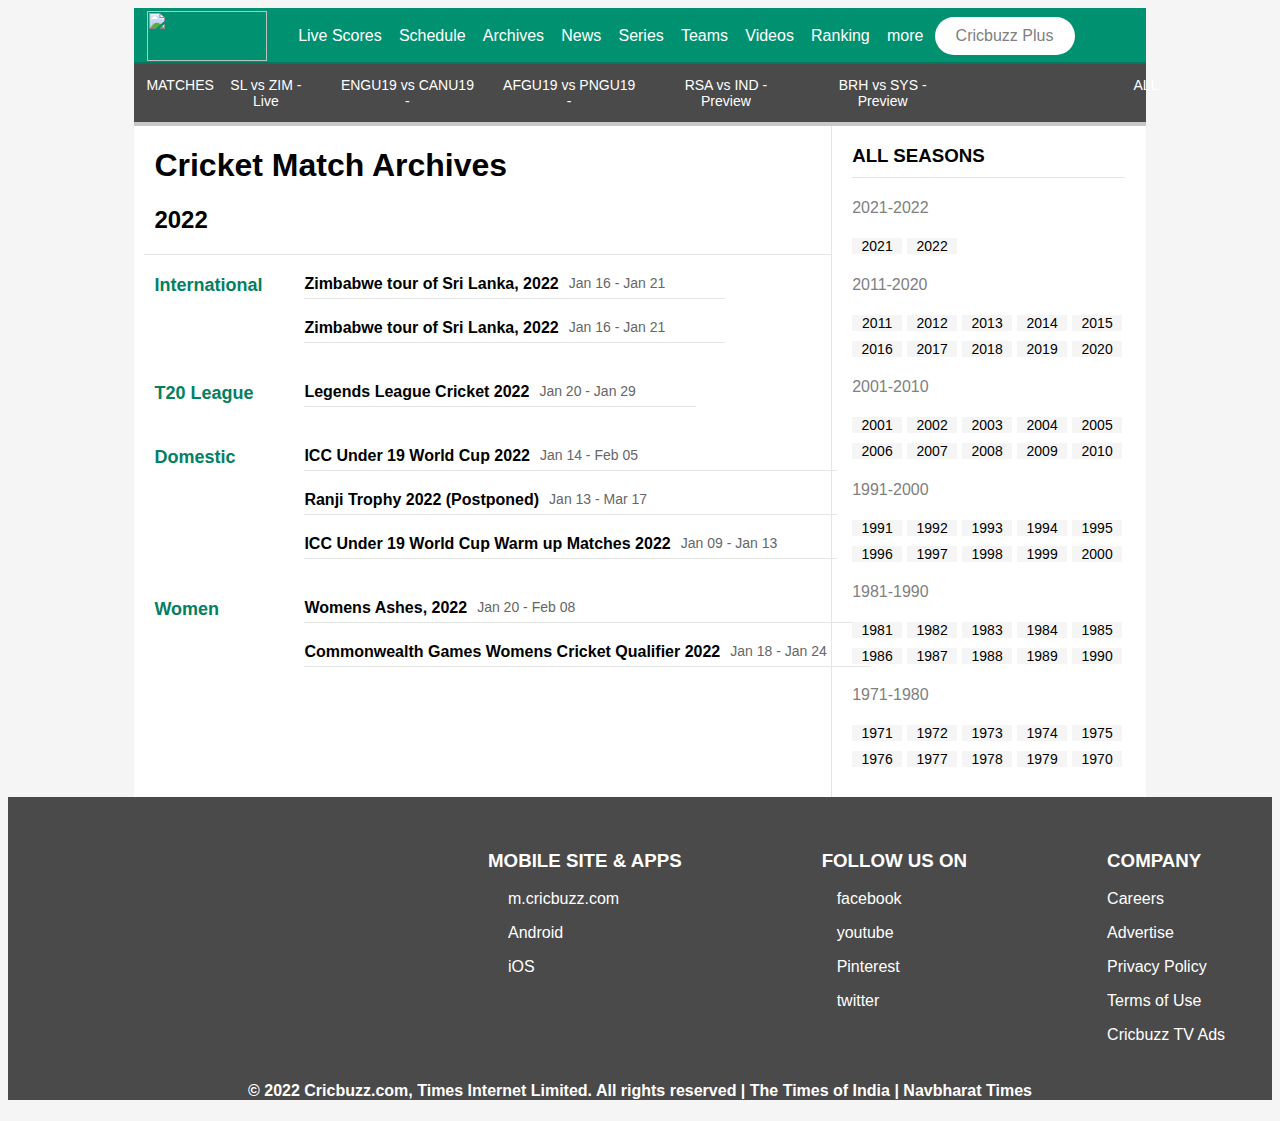
==== archives.html @ 1499c92e "Add via cmd" ====
<!DOCTYPE html>
<html lang="en">
<head>
    <meta charset="UTF-8">
    <meta http-equiv="X-UA-Compatible" content="IE=edge">
    <meta name="viewport" content="width=device-width, initial-scale=1.0">
    <title>archives_cricbuzz</title>
    <script
      src="https://kit.fontawesome.com/3fd17396c4.js"
      crossorigin="anonymous"
    ></script>
    <link rel="stylesheet" href="archives.css"/>
    <link rel="stylesheet" href="navBar.css">
    <link rel="stylesheet" href="footer.css">
    <link rel="shortcut icon" href="cric.ico" type="image/x-icon">
</head>
<body>
    <div id="nav_container">
        
        <div id="nav_Uppercontainer">
            <ul id="up">
                <li><img id="homepage"
                    src="https://m.cricbuzz.com/public/images/cricbuzz/cb_logo.svg"
                    alt=""></li>
                    <li><a href="liveScore.html">Live Scores</a></li>
                    <li><a href="schedule.html">Schedule</a></li>
                    <li><a href="archives.html">Archives</a></li>
                    <li><a href="">News <i class="fas fa-sort-down"></i></a>
                    <div class="drop_Down_Bar">
                        <ul>
                            <li>All Stories</li>
                            <li>Cricbuzz Plus</li>
                            <li>Latest News</li>
                            <li>Topics</li>
                            <li>Spotlight</li>
                            <li>Opinion</li>
                            <li>Specials</li>
                            <li>Stats & Analysis</li>
                            <li>Interviews</li>
                            <li>Live Blogs</li>
                            <li>Harsha Bhogle</li>
                        </ul>
                    </div>
                </li>
                <li><a href="">Series <i class="fas fa-sort-down"></i></a>
                    <div class="drop_Down_Bar">
                        <ul>
                            <li> India tour of South Africa, 2021-22 </li>
                            <li> The Ashes, 2021-22 </li>
                            <li> Zimbabwe tour of Sri Lanka, 2022 </li>
                            <li> Ireland tour of West Indies, 2022 </li>
                            <li> ICC Under 19 World Cup 2022 </li>
                            <li> Super Smash 2021-22 </li>
                            <li> Big Bash League 2021-22 </li>
                            <li> Womens Ashes, 2022 </li>
                            <li> All Series » </li>
                        </ul>
                    </div>
                </li>
                <li><a href="">Teams <i class="fas fa-sort-down"></i></a>
                    <div class="drop_Down_Bar" style="width: 400px;">
                        <div>
                            
                            <ul>
                                <h4 style="margin-top: 20px; color: black;">TEST TEAMS</h4>
                                <li>India</li>
                                <li>Ireland</li>
                                <li>Pakistan</li>
                                <li>Australia</li>
                                <li>Sri lanka</li>
                                <li>Bangladesh</li>
                                <li>England</li>
                                <li>West Indies</li>
                                <li>South Africa</li>
                                <li>Zimbabwe</li>
                                <li>New Zealand</li>
                                <li>Afganistan</li>
                            </ul>
                        </div>
                        <div >
                            <ul>
                                <h4 style="margin-top: 20px; color: black;">ASSOCIATE</h4>
                                <li>Belgium</li>
                                <li>Italy</li>
                                <li>Botswana</li>
                                <li>Iran</li>
                                <li>Denmark</li>
                                <li>Singapore</li>
                                <li>Namibia</li>
                                <li>Canada</li>
                                <li>Uganda</li>
                                <li>Malaysia</li>
                                <li>Nepal</li>
                                <li>Germany</li>
                            </ul>
                        </div>
                    </div>
                </li>
                <li><a href="">Videos <i class="fas fa-sort-down"></i></a>
                    <div class="drop_Down_Bar">
                        <ul>
                            <li>All videos</li>
                            <li>Catagories</li>
                            <li>Playlists</li>
                        </ul>
                </div>
                </li>
                <li><a href="">Ranking <i class="fas fa-sort-down"></i></a>
                    <div class="drop_Down_Bar">
                        <ul>
                            <li>ICC Rankings Men</li>
                            <li>ICC Rankings Women</li>
                        </ul>
                    </div>
                </li>
                <li><a href="">more <i class="fas fa-sort-down"></i></a>  
                    <div class="drop_Down_Bar">
                        <ul>
                            <li>World Test Championship</li>
                            <li>World Cup Super League</li>
                            <li>Quiz</li>
                            <li>Photos</li>
                            <li>Mobile Apps</li>
                            <li>Careers</li>
                            <li>Contact Us</li>
                        </ul>
                    </div>
                </li> 
                <li><button id="btn">Cricbuzz Plus</button></li>
                <li id="nav_search"><href="#" style="padding: 0px 12px;" ><i class="fas  fa-search" ></i></li>
                <li id="nav_signup"> <href="#" style="padding: 0px 12px;" ><i class="far fa-user-circle" ></i></li>              
            </ul>
        </div>

    <div id="nav_Lowercontainer">
        <a href="">MATCHES</a>
        <a href="">SL vs ZIM - Live</a>
        <a href="">ENGU19 vs CANU19 -</a>
        <a href="">AFGU19 vs PNGU19 -</a>
        <a href="">RSA vs IND - Preview</a>
        <a href="" id="k">BRH vs SYS - Preview</a>
        <a href="" id="nav_all">ALL <i class="fas fa-sort-down"></i></a>
    </div>
</div>
    <div id="containerarchives">
        <div id="seventyside">
            <div style="border-bottom: solid #E3E6E3 1px;">
                <h1 style="margin-left: 10px;">Cricket Match Archives</h1>
                <h2 style="margin-left: 10px;">2022</h2>
            </div>
            <div id="impflex">
                <div>
                    <div id="green">International</div>
                </div>

                <div>
                    <div class="black">
                        <div >Zimbabwe tour of Sri Lanka, 2022 </div>
                        <div id="grey">Jan 16 - Jan 21</div>
                    </div>
                    <div class="black">
                        <div >Zimbabwe tour of Sri Lanka, 2022 </div>
                        <div id="grey">Jan 16 - Jan 21</div>
                    </div>
                </div>
            </div>


            <div id="impflex">
                <div>
                    <div id="green">T20 League</div>
                </div>

                <div>
                    <div class="black">
                        <div >Legends League Cricket 2022 </div>
                        <div id="grey">Jan 20 - Jan 29</div>
                    </div>
                </div>
            </div>


            <div id="impflex">
                <div>
                    <div id="green">Domestic</div>
                </div>

                <div>
                    <div class="black">
                        <div >ICC Under 19 World Cup 2022 </div>
                        <div id="grey">Jan 14 - Feb 05</div>
                    </div>
                    <div class="black">
                        <div >Ranji Trophy 2022 (Postponed)</div>
                        <div id="grey">Jan 13 - Mar 17</div>
                    </div>
                    <div class="black">
                        <div >ICC Under 19 World Cup Warm up Matches 2022 </div>
                        <div id="grey">Jan 09 - Jan 13</div>
                    </div>
                </div>
            </div>

            <div id="impflex">
                <div>
                    <div id="green">Women</div>
                </div>

                <div>
                    <div class="black">
                        <div >Womens Ashes, 2022 </div>
                        <div id="grey">Jan 20 - Feb 08</div>
                    </div>

                    <div class="black">
                        <div >Commonwealth Games Womens Cricket Qualifier 2022</div>
                        <div id="grey">Jan 18 - Jan 24</div>
                    </div>
                </div>
            </div>
           

        </div>



        <div id="thirtyside">
            <h3 id="allseason">ALL SEASONS</h3>
            <h4 id="yeargrey">2021-2022</h4>
            <div id="stylesarc">
                <div id="extended">2021</div>
                <div id="extended">2022</div>
            </div>

            <h4 id="yeargrey">2011-2020</h4>
            <div id="stylesarc">
                <div id="extended">2011</div>
                <div id="extended">2012</div>
                <div id="extended">2013</div>
                <div id="extended">2014</div>
                <div id="extended">2015</div>
                <div id="extended">2016</div>
                <div id="extended">2017</div>
                <div id="extended">2018</div>
                <div id="extended">2019</div>
                <div id="extended">2020</div>
            </div>

            <h4 id="yeargrey">2001-2010</h4>
            <div id="stylesarc">
                <div id="extended">2001</div>
                <div id="extended">2002</div>
                <div id="extended">2003</div>
                <div id="extended">2004</div>
                <div id="extended">2005</div>
                <div id="extended">2006</div>
                <div id="extended">2007</div>
                <div id="extended">2008</div>
                <div id="extended">2009</div>
                <div id="extended">2010</div>
            </div>


            <h4 id="yeargrey">1991-2000</h4>
            <div id="stylesarc">
                <div id="extended">1991</div>
                <div id="extended">1992</div>
                <div id="extended">1993</div>
                <div id="extended">1994</div>
                <div id="extended">1995</div>
                <div id="extended">1996</div>
                <div id="extended">1997</div>
                <div id="extended">1998</div>
                <div id="extended">1999</div>
                <div id="extended">2000</div>
            </div>


            <h4 id="yeargrey">1981-1990</h4>
            <div id="stylesarc">
                <div id="extended">1981</div>
                <div id="extended">1982</div>
                <div id="extended">1983</div>
                <div id="extended">1984</div>
                <div id="extended">1985</div>
                <div id="extended">1986</div>
                <div id="extended">1987</div>
                <div id="extended">1988</div>
                <div id="extended">1989</div>
                <div id="extended">1990</div>
            </div>


            <h4 id="yeargrey">1971-1980</h4>
            <div id="stylesarc">
                <div id="extended">1971</div>
                <div id="extended">1972</div>
                <div id="extended">1973</div>
                <div id="extended">1974</div>
                <div id="extended">1975</div>
                <div id="extended">1976</div>
                <div id="extended">1977</div>
                <div id="extended">1978</div>
                <div id="extended">1979</div>
                <div id="extended">1970</div>
            </div>
            
        </div>
    </div>
    <div id="footer">
        <div class="logoforfooter">
            <img width="100px" class="logoforfooterimg" src="https://www.cricbuzz.com/images/cb_logo.svg" alt="">
        </div>
        <div class="footerlines">
            <div class="footerline1">
                 <h3>MOBILE SITE & APPS</h3>  
             
               <p><i class="fas fa-globe"></i>m.cricbuzz.com</p> 
                <p> <i class="fas fa-robot"></i>Android</p>
                <p>  <i class="fas fa-apple-alt"></i></i> iOS</p>
            </div>

            <div class="footerline2">
                <h3>FOLLOW US ON</h3>
                <p> <i class="fab fa-facebook-f"></i>facebook</p>
              
                <p> <i class="fab fa-youtube"></i>youtube</p>
                <p> <i class="fab fa-pinterest"></i>Pinterest</p>
                   <p> <i class="fab fa-twitter-square"></i>twitter</p>
            </div>

            <div class="footerline3">
                <h3>COMPANY</h3>
                <p>Careers</p>
                <p>Advertise</p>
                <p>Privacy Policy</p>
                <p>Terms of Use</p>
                <p>Cricbuzz TV Ads</p>
               
            </div>
            

        </div>
        <h4>© 2022 Cricbuzz.com, Times Internet Limited. All rights reserved | The Times of India | Navbharat Times</h4>
    </div>
</body>
</html>
<script src="NavBar.js"></script>
---- archives.css ----
*{
    font-family: helvetica,Segoe UI,Arial,sans-serif;
}
#containerarchives{
    width: 80%;
    margin: auto;
    display: flex;
    background-color: white;
}


#impflex{
    width: 100%;
    display: flex;
    margin-top: 20px;
    margin-bottom: 20px;
}

#seventyside{
    width: 69%;
    border-right: solid #E3E6E3 1px;
    padding-left: 10px ;
}

#green{
    font-size: 18px;
    color: #028062;
    font-weight: bold;
    width: 110px;
    margin-left: 10px;
    
}


.black{
    width: 100%;
    margin-right: 20px;
    margin-left: 40px;
    font-size: 16px;
    font-weight: bold;
    display: flex;
    padding-bottom: 5px;
    margin-bottom: 20px;
    border-bottom: solid #E3E6E3 1px;
}

#grey{
    width: auto;
    font-size: 14px;
    color: #666;
    font-weight: lighter;
    margin-left: 10px;
}



#allseason{
    margin-bottom: 20px;
    padding-bottom: 10px ;;
    border-bottom: solid #E3E6E3 1px ;
}

#thirtyside{
    width: 29%;
    padding-left: 20px ;
    margin-bottom: 30px;
   
}

#yeargrey{
    font-weight: lighter;
    color: grey;
}

#stylesarc{
    display: grid;
    grid-template-columns: repeat(5,50px);
    grid-template-rows: 2;
    column-gap: 5px;
    row-gap: 10px;
    
}

#matchdate{
    width: 700px;
    display: flex;
}

#extended{
    background-color: #f5f5f5;
    width: 50px;
    font-size: 14px;
    text-align: center;
    margin-right: 5px;
    padding-left: 0;
    
}

#extended:hover{
    background-color: #E3E6E3;
    cursor: pointer;
    color: black;
 }
---- navBar.css ----
*{
            box-sizing: border-box;
            font-family: 'Noto Sans', sans-serif;
        }
     body{
         font-family: sans-serif;
         background-color: whitesmoke;
     }
     #nav_container{
         width: 80%;
        margin: auto;
        border-bottom: 4px solid rgb(201, 199, 199);
     }
     #nav_Uppercontainer{
         background-color: #009270;
         text-align: center;
         height: 3.5rem;
         border-bottom: 2px solid #02795d;
     }
     #nav_Uppercontainer a{
         text-decoration: none;
         color: white;
         font-size: 16px;
        align-items: center;
        margin: 0px;
        padding: 19px 6px;
     }

     #nav_signup:hover{
         background-color: #009270 ;
     }
     #nav_Uppercontainer a:hover{
         background-color: #00775b ;
     }
     
     #nav_Uppercontainer ul{
         display: flex;
         justify-content: space-around;
         list-style: none;
         color: white;
         margin: auto;
         text-decoration: none;
        align-items: center;
        height: 56px;
     }
     #nav_Uppercontainer img{
        width: 120px;
        height: 50px;
        padding: 0px;
        margin-top: 4px;
        margin-left: -30px;
        margin-right: 20px;
     }
     #nav_Uppercontainer img:hover, #nav_Uppercontainer button:hover{
         cursor: pointer;
     }
     #nav_Uppercontainer button{
         padding: 10px;
         width: 140px;
         border: none;
         background-color: white;
         color: gray;
         border-radius: 20px;
         font-size: 16px;
     }
     #nav_signup{
         font-size: 30px;
     }
     #nav_signup:hover{
         cursor: pointer;
     }
     #nav_search{
         font-size: 20px;
         opacity: 80%;
         margin-left: 10px;
     }
     #nav_search:hover{
        background-color: #009270 ;
        cursor: pointer;
     }
     .drop_Down_Bar{
         display: none;
     }
     
     #nav_Uppercontainer ul li:hover .drop_Down_Bar{
        display: flex;
         position: absolute;
         background-color: white;
         margin-top: 20px;
         margin-left: 0px;
        justify-content: space-around;
        box-shadow: rgba(0, 0, 0, 0.16) 0px 10px 36px 0px, rgba(0, 0, 0, 0.06) 0px 0px 0px 1px;
     }
     #nav_Uppercontainer ul li:hover .drop_Down_Bar ul{
         display: block;
         margin: 0px;
         height: 100%;
         width: 140%;
         text-align: left;
         padding: 0px;
     }
     #nav_Uppercontainer ul li:hover .drop_Down_Bar ul li{
         width: 100%;
         background: transparent;
         color: black;
         padding: 10px ;
     }
     #nav_Uppercontainer ul li:hover .drop_Down_Bar ul li:hover{
         background-color:  #eeeeee;
         cursor: pointer;
     }
     #nav_Lowercontainer{
         background-color: #4a4a4a;
         display: grid;
         grid-template-columns: 7% 12% 16% 16% 15% 16% 30%;
         text-align: center;
     }
     #nav_Lowercontainer>a{
         text-decoration: none;
         color: white;
         font-size: 14px;
         padding: 13px 12px;
     }
     #nav_Lowercontainer>a:hover{
         background-color: #333333;
     }
     #nav_all{
         margin-left: 158px;
         margin-right: auto;
         padding-left: 25px;
         padding-right: 45px;

     }
     #nav_container .fas{
    margin: 0px;
}
---- footer.css ----
#footer{
    width: 100%;
    height: 100%;
    background-color: rgb(74,74,74);
}
.logoforfooterimg{
    margin-left: 250px;
    margin-top: 90px;
    width: 140px;
}

.footerlines{
    display: flex;

}

.footerline1{
    margin-left: 480px;
    margin-top: -60px;
    color: white;

}

.footerline2{
    margin-left: 140px;
    margin-top: -60px;
    color: white;
}

.footerline3{
    margin-left: 140px;
    margin-top: -60px;
    color: white;
}
.footerh1{
    color: white;
      text-align: center;
      margin-top: 100px  ;
}
.footerlines p:hover{
    cursor: pointer;
}
 .fas{
     margin-right: 20px;
     
 }
 .fab{
     margin-right: 15px;
    
 }
#footer h4{
    color: white;
    text-align: center;
}
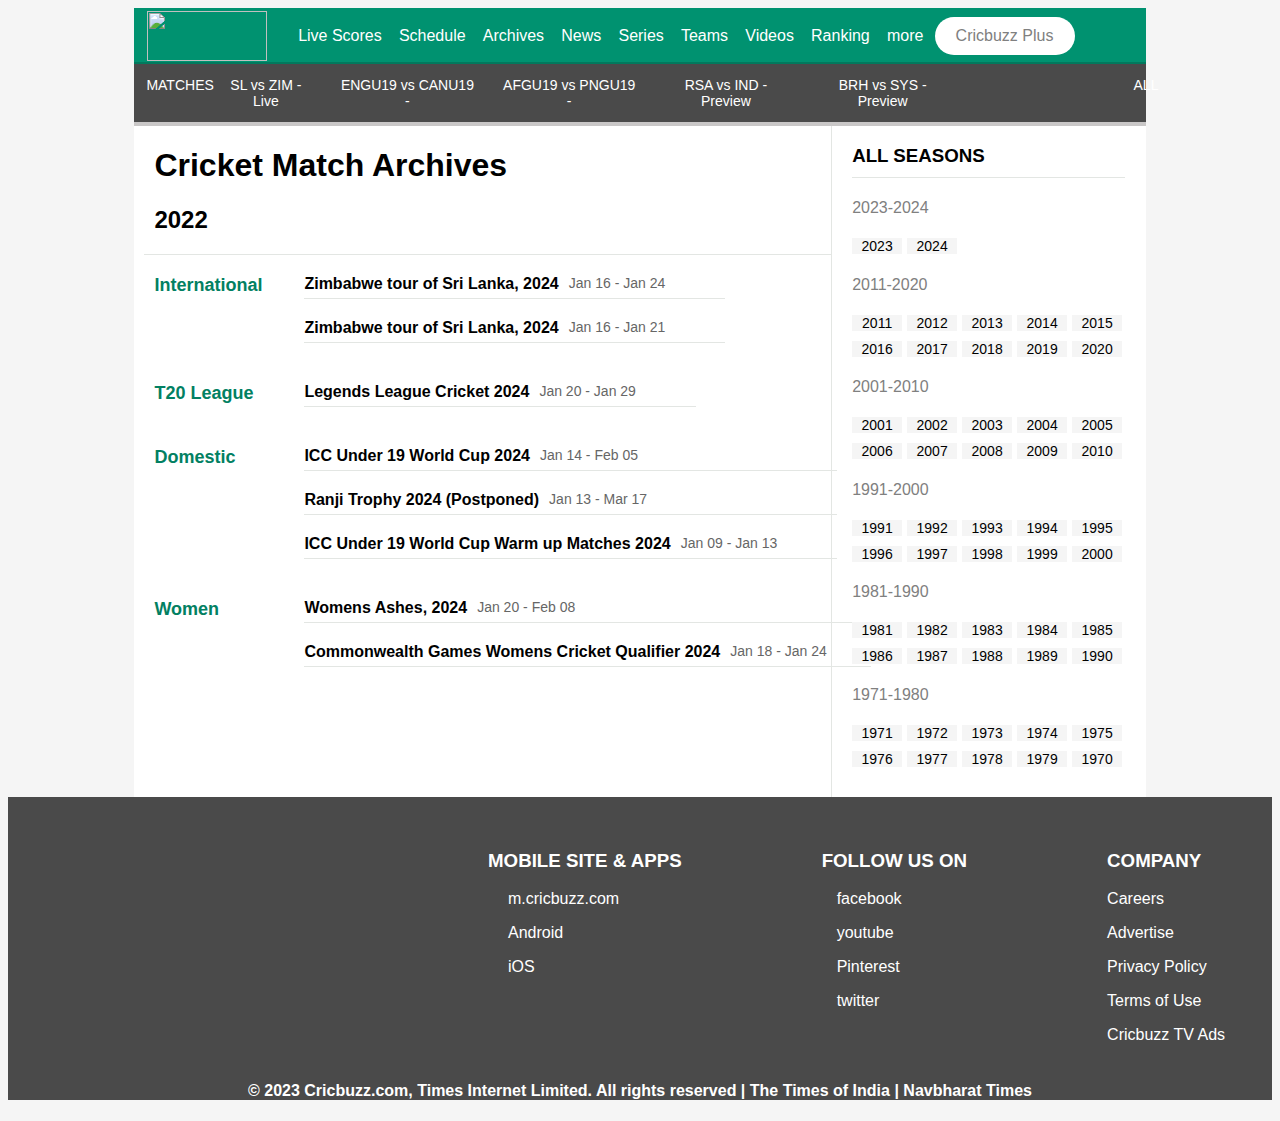
==== commit 31931f3a: "Update archives.html" ====
--- a/archives.html
+++ b/archives.html
@@ -45,14 +45,14 @@
                 <li><a href="">Series <i class="fas fa-sort-down"></i></a>
                     <div class="drop_Down_Bar">
                         <ul>
-                            <li> India tour of South Africa, 2021-22 </li>
-                            <li> The Ashes, 2021-22 </li>
-                            <li> Zimbabwe tour of Sri Lanka, 2022 </li>
-                            <li> Ireland tour of West Indies, 2022 </li>
-                            <li> ICC Under 19 World Cup 2022 </li>
-                            <li> Super Smash 2021-22 </li>
-                            <li> Big Bash League 2021-22 </li>
-                            <li> Womens Ashes, 2022 </li>
+                            <li> India tour of South Africa, 2023-24 </li>
+                            <li> The Ashes, 2023-24 </li>
+                            <li> Zimbabwe tour of Sri Lanka, 2024 </li>
+                            <li> Ireland tour of West Indies, 2024 </li>
+                            <li> ICC Under 19 World Cup 2024 </li>
+                            <li> Super Smash 2021-24 </li>
+                            <li> Big Bash League 2023-24 </li>
+                            <li> Womens Ashes, 2024 </li>
                             <li> All Series » </li>
                         </ul>
                     </div>
@@ -155,13 +155,13 @@
 
                 <div>
                     <div class="black">
-                        <div >Zimbabwe tour of Sri Lanka, 2022 </div>
+                        <div >Zimbabwe tour of Sri Lanka, 2024 </div>
+                        <div id="grey">Jan 16 - Jan 24</div>
+                    </div>
+                    <div class="black">
+                        <div >Zimbabwe tour of Sri Lanka, 2024 </div>
                         <div id="grey">Jan 16 - Jan 21</div>
                     </div>
-                    <div class="black">
-                        <div >Zimbabwe tour of Sri Lanka, 2022 </div>
-                        <div id="grey">Jan 16 - Jan 21</div>
-                    </div>
                 </div>
             </div>
 
@@ -173,7 +173,7 @@
 
                 <div>
                     <div class="black">
-                        <div >Legends League Cricket 2022 </div>
+                        <div >Legends League Cricket 2024 </div>
                         <div id="grey">Jan 20 - Jan 29</div>
                     </div>
                 </div>
@@ -187,15 +187,15 @@
 
                 <div>
                     <div class="black">
-                        <div >ICC Under 19 World Cup 2022 </div>
+                        <div >ICC Under 19 World Cup 2024 </div>
                         <div id="grey">Jan 14 - Feb 05</div>
                     </div>
                     <div class="black">
-                        <div >Ranji Trophy 2022 (Postponed)</div>
+                        <div >Ranji Trophy 2024 (Postponed)</div>
                         <div id="grey">Jan 13 - Mar 17</div>
                     </div>
                     <div class="black">
-                        <div >ICC Under 19 World Cup Warm up Matches 2022 </div>
+                        <div >ICC Under 19 World Cup Warm up Matches 2024 </div>
                         <div id="grey">Jan 09 - Jan 13</div>
                     </div>
                 </div>
@@ -208,12 +208,12 @@
 
                 <div>
                     <div class="black">
-                        <div >Womens Ashes, 2022 </div>
+                        <div >Womens Ashes, 2024 </div>
                         <div id="grey">Jan 20 - Feb 08</div>
                     </div>
 
                     <div class="black">
-                        <div >Commonwealth Games Womens Cricket Qualifier 2022</div>
+                        <div >Commonwealth Games Womens Cricket Qualifier 2024</div>
                         <div id="grey">Jan 18 - Jan 24</div>
                     </div>
                 </div>
@@ -226,10 +226,10 @@
 
         <div id="thirtyside">
             <h3 id="allseason">ALL SEASONS</h3>
-            <h4 id="yeargrey">2021-2022</h4>
-            <div id="stylesarc">
-                <div id="extended">2021</div>
-                <div id="extended">2022</div>
+            <h4 id="yeargrey">2023-2024</h4>
+            <div id="stylesarc">
+                <div id="extended">2023</div>
+                <div id="extended">2024</div>
             </div>
 
             <h4 id="yeargrey">2011-2020</h4>
@@ -341,8 +341,8 @@
             
 
         </div>
-        <h4>© 2022 Cricbuzz.com, Times Internet Limited. All rights reserved | The Times of India | Navbharat Times</h4>
+        <h4>© 2023 Cricbuzz.com, Times Internet Limited. All rights reserved | The Times of India | Navbharat Times</h4>
     </div>
 </body>
 </html>
-<script src="NavBar.js"></script>+<script src="NavBar.js"></script>
